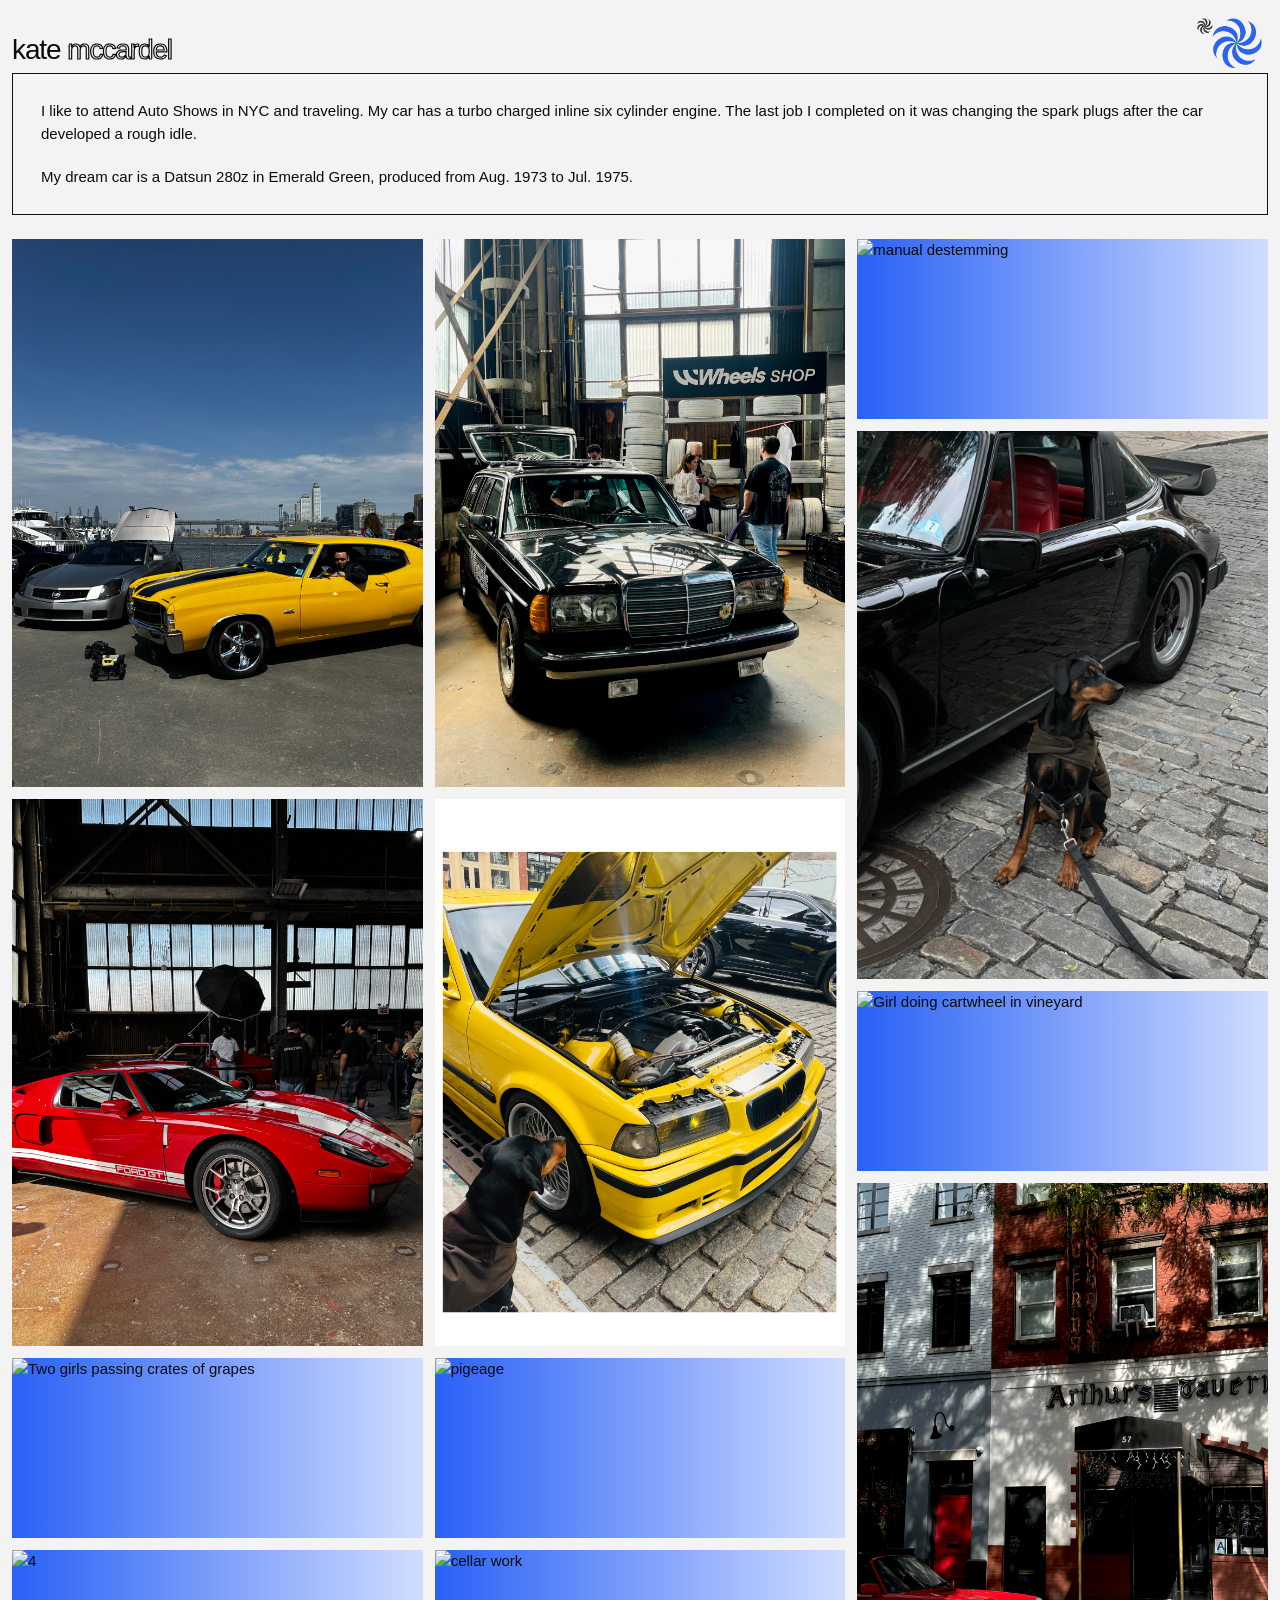
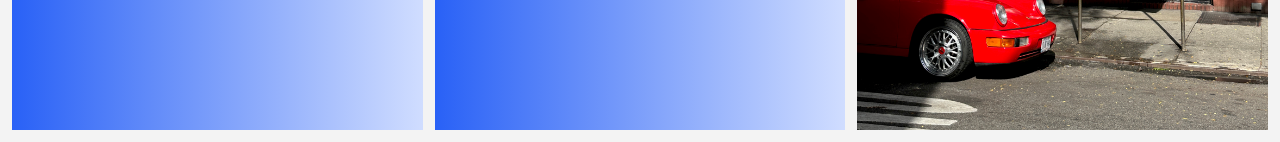
==== car.html @ 5c9841f8 "automobile projects" ====
<!DOCTYPE html>
<html>

<head>
  <meta charset="utf-8">
  <meta name="viewport" content="width=device-width">
  <meta name="description" content="automobiles">
  <title>automobiles - kate</title>
  <link rel="icon" type="image/x-icon" href="borjgal.ico">
  <link rel="stylesheet" href="styleNew.css" />
  <link rel="stylesheet" href="work.css" />
</head>

<body>
  <main class="page">
    <header class="site-header">
      <!-- Text header on the left -->
      <h1 class="header-title"> <a href="index.html">kate <span>mccardel</span></a></h1>
      
      <!-- Icon on the right -->
      <img src="borjgali-icon.png" alt="kate mccardel" class="header-icon">
    </header>

<section class="work-layout">
  <aside class="left-panel box">
    <p> I like to attend Auto Shows in NYC and traveling. My car has a turbo charged inline six cylinder engine. The last job I completed on it was changing the spark plugs after the car developed a rough idle.</p>
    <p> My dream car is a Datsun 280z in Emerald Green, produced from Aug. 1973 to Jul. 1975.</p>
  </aside>

  <div class="photo-gallery">
    <div class="gallery-columns">
      <div class="tile"><img src="car-image/car1.jpg" alt="Glass of juice" loading="lazy"></div>
      <div class="tile"><img src="car-image/car2.jpg" alt="Grapes" loading="lazy"></div>
      <div class="tile"><img src="car-image/car3.jpg" alt="Two girls passing crates of grapes" loading="lazy"></div>
      <div class="tile"><img src="car-image/car4.jpg" alt="4" loading="lazy"></div>
      <div class="tile"><img src="car-image/car5.jpg" alt="5" loading="lazy"></div>
      <div class="tile"><img src="car-image/car13.jpg" alt="6" loading="lazy"></div>
      <div class="tile"><img src="car-image/car7.jpg" alt="pigeage" loading="lazy"></div>
      <div class="tile"><img src="car-image/car8.jpg" alt="cellar work" loading="lazy"></div>   
      <div class="tile"><img src="car-image/car9.jpg" alt="manual destemming" loading="lazy"></div>
      <div class="tile"><img src="car-image/car10.jpg" alt="bunches of grapes" loading="lazy"></div>
      <div class="tile"><img src="car-image/car11.jpg" alt="Girl doing cartwheel in vineyard" loading="lazy"></div>
      <div class="tile"><img src="car-image/car12.jpg" alt="girl removing muddy boots" loading="lazy"></div>


    </div>
  </div>
</section>
  </main>
</body>

</html>
---- styleNew.css ----
* {
  box-sizing: border-box;
}

html,
body {
  margin: 0;
  height: 100dvh;
}

html {
  scroll-behavior: smooth;
}

body {
  background: #f3f3f3;
  color: #0b0b0b;
  font-family: Arial, Helvetica, sans-serif;
  font-size: 15px;
  line-height: 1.4;
}

.page {
  width: calc(100% - 24px);
  margin: 12px;
  height: calc(100dvh - 24px);
  display: flex;
  flex-direction: column;
}

.site-header {
  margin-bottom: 1px;
  flex-shrink: 0;
  display: flex;
  justify-content: space-between;
  align-items: center;
  width: 100%;
}

.header-title {
  margin: 0;
  padding-top: 16px;
  line-height: 1;
  
}

.header-title a {
  color: inherit;
  text-decoration: none;
}

.header-icon {
  height: 60px;
  width: auto;
}

.site-header h1 {
  margin: 0;
  font-size: 28px;
  line-height: 1;
  font-weight: 400;
  letter-spacing: -1.1px;
}

.site-header h1 span {
  color: transparent;
  -webkit-text-stroke: 1.2px #0b0b0b;
  text-stroke: 1.2px #0b0b0b;
}

.layout {
  display: grid;
  grid-template-columns: 3fr 2fr;
  gap: 20px;
  flex: 1;
  min-height: 0;
  align-items: stretch;
}

.box {
  border: 1px solid #111;
  background: transparent;
}

.left-panel {
  padding: 26px 28px;
  display: flex;
  flex-direction: column;
  gap: 20px;
  min-height: 0;
  min-width: 0;
}

.right-column {
  display: grid;
  grid-template-rows: 1fr auto;
  gap: 20px;
  min-height: 0;
  min-width: 0;
}

.right-panel {
  padding: 26px 28px;
  display: flex;
  flex-direction: column;
  justify-content: space-between;
  gap: 22px;
  min-height: 0;
  overflow-y: auto;
}

.bottom-box {
  height: 44px;
  position: relative;
  overflow: hidden;
  background: linear-gradient(90deg, #1a3570, #2d6bc4, #048feb, #2d6bc4, #1a3570);
}

.bottom-box::after {
  content: '';
  position: absolute;
  inset: 0;
  background: linear-gradient(
    90deg,
    transparent 0%,
    rgba(160, 230, 215, 0.2) 35%,
    rgba(220, 248, 242, 0.65) 50%,
    rgba(160, 230, 215, 0.2) 65%,
    transparent 100%
  );
  animation: bar-sweep 7s ease-in-out infinite alternate;
}

@keyframes bar-sweep {
  0%   { transform: translateX(-50%); }
  100% { transform: translateX(50%); }
}

.left-top {
  display: flex;
  flex-direction: column;
  gap: 18px;
  flex: 1;
  min-height: 0;
}

/* below the about block: work list on the left, photo of the day on the right */
.left-columns {
  display: grid;
  grid-template-columns: minmax(0, 1fr) minmax(0, 1fr);
  gap: 20px;
  align-items: start;
}

.left-main {
  display: flex;
  flex-direction: column;
  gap: 18px;
  min-width: 0;
}

.photo {
  margin: 0;
  min-width: 0;
}

.photo img {
  display: block;
  width: 100%;
  aspect-ratio: 4 / 3;
  object-fit: cover;
  border: 1px solid #111;
  background: #e8e8e8;
}

.photo figcaption {
  margin-top: 8px;
  font-size: 13px;
  color: #555;
  text-align: center;
}

.shortcuts-footer {
  flex-shrink: 0;
  font-size: 13px;
  line-height: 1;
  color: #555;
}

.block {
  flex-shrink: 0;
}

.block h2 {
  margin: 0 0 10px;
  font-size: 18px;
  line-height: 1.1;
  font-weight: 700;
  letter-spacing: -0.4px;
}

.block p {
  margin: 0;
  line-height: 1.5;
}

ul {
  margin: 0;
  padding-left: 18px;
}

li {
  margin: 0 0 4px;
}

li:last-child {
  margin-bottom: 0;
}

a {
  color: #2961f6;
  text-decoration: underline;
  text-decoration-thickness: 1px;
}

a:visited {
  color: #040998;
}

a:hover {
  color: #003cff;
}

h2 a {
  color: inherit;
  text-decoration: none;
}

/* Borjgali row & shimmer styles */
.borjgali-row {
  display: flex;
  flex-direction: row;
  align-items: center;
  gap: 12px;                      /* Fixed 12px gap between emblems */
  width: 100%;                    /* Spans the full width of the parent panel */
  margin-bottom: 1rem;
}

.shimmer-container {
  position: relative;
  /* Allow emblems to grow up to 60px on desktop, but shrink fluidly on mobile */
  width: 100%;
  max-width: var(--icon-size, 60px); 
  aspect-ratio: 1 / 1;            /* Maintains perfect square proportions while shrinking */
  height: auto;
  flex: 1 1 0;                    /* Forces all 5 emblems to share space and shrink equally */
  min-width: 0;                   /* Allows flex items to shrink below their content size on small screens */
}

.shimmer-image {
  width: 100%;
  height: 100%;
  display: block;
}

.shimmer-overlay {
  position: absolute;
  top: 0;
  left: 0;
  width: 100%;
  height: 100%;
  pointer-events: none;
  
  -webkit-mask-image: url('borjgal.png');
  mask-image: url('borjgal.png');
  -webkit-mask-size: contain;
  mask-size: contain;
  -webkit-mask-repeat: no-repeat;
  mask-repeat: no-repeat;

  /* Dynamically uses inline variables (with default fallbacks) */
  background: linear-gradient(
    var(--shimmer-angle, 110deg),
    transparent 30%,
    var(--shimmer-color, rgba(255, 255, 255, 0.7)) 50%,
    transparent 70%
  );
  background-size: 200% 100%;
  animation: shimmer var(--shimmer-speed, 2.5s) infinite;
}

@keyframes shimmer {
  0% {
    background-position: 200% 0;
  }
  100% {
    background-position: -200% 0;
  }
}


/* mobile */
@media (max-width: 1160px) {
  html,
  body {
    height: auto;
  }

  .page {
    height: auto;
  }

  .layout {
    grid-template-columns: 1fr;
    flex: none;
    gap: 14px;
  }

  .left-panel {
    justify-content: flex-start;
    gap: 28px;
  }

  .left-columns {
    grid-template-columns: 1fr;
  }

  .right-column {
    grid-template-rows: auto auto;
  }

  .right-panel {
    justify-content: flex-start;
    gap: 28px;
  }

}
---- work.css ----
/* work page — loaded after styleNew.css, adds only work-specific rules */

/* Page Layout */
.work-layout {
  display: flex;
  flex-direction: column;
  gap: 24px;
  width: 100%;
}

.left-panel {
  width: 100%;
}

.left-panel p {
  margin: 0;
  line-height: 1.52;
}

/* Photo Gallery */
.photo-gallery {
  width: 100%;
  min-height: 0;
  overflow-y: auto;
  overflow-x: hidden;
}

.gallery-columns {
  column-count: 3;
  column-gap: 12px;
}

/* Image styling */
.gallery-columns img {
  width: 100%;
  height: auto;
  display: block;
  position: relative;
  z-index: 1; /* Sits on top of the tile shimmer background */
}

/* Skeleton Loading Placeholder on Tile */
.tile {
  position: relative;
  margin-bottom: 12px;
  break-inside: avoid;
  overflow: hidden;
  
  /* Placeholder height before image renders */
  min-height: 180px; 
  background-color: #2961f6;
  
  /* Shimmer gradient overlay */
  background-image: linear-gradient(
    90deg,
    #2961f6 0%,
    #d0ddff 50%,
    #2961f6 100%
  );
  background-size: 200% 100%;
  animation: tile-shimmer 1.6s infinite ease-in-out;
}

/* Shimmer Keyframe Animation */
@keyframes tile-shimmer {
  0% {
    background-position: 200% 0;
  }
  100% {
    background-position: -200% 0;
  }
}

@media (max-width: 600px) {
  .gallery-columns {
    column-count: 1;
  }
}
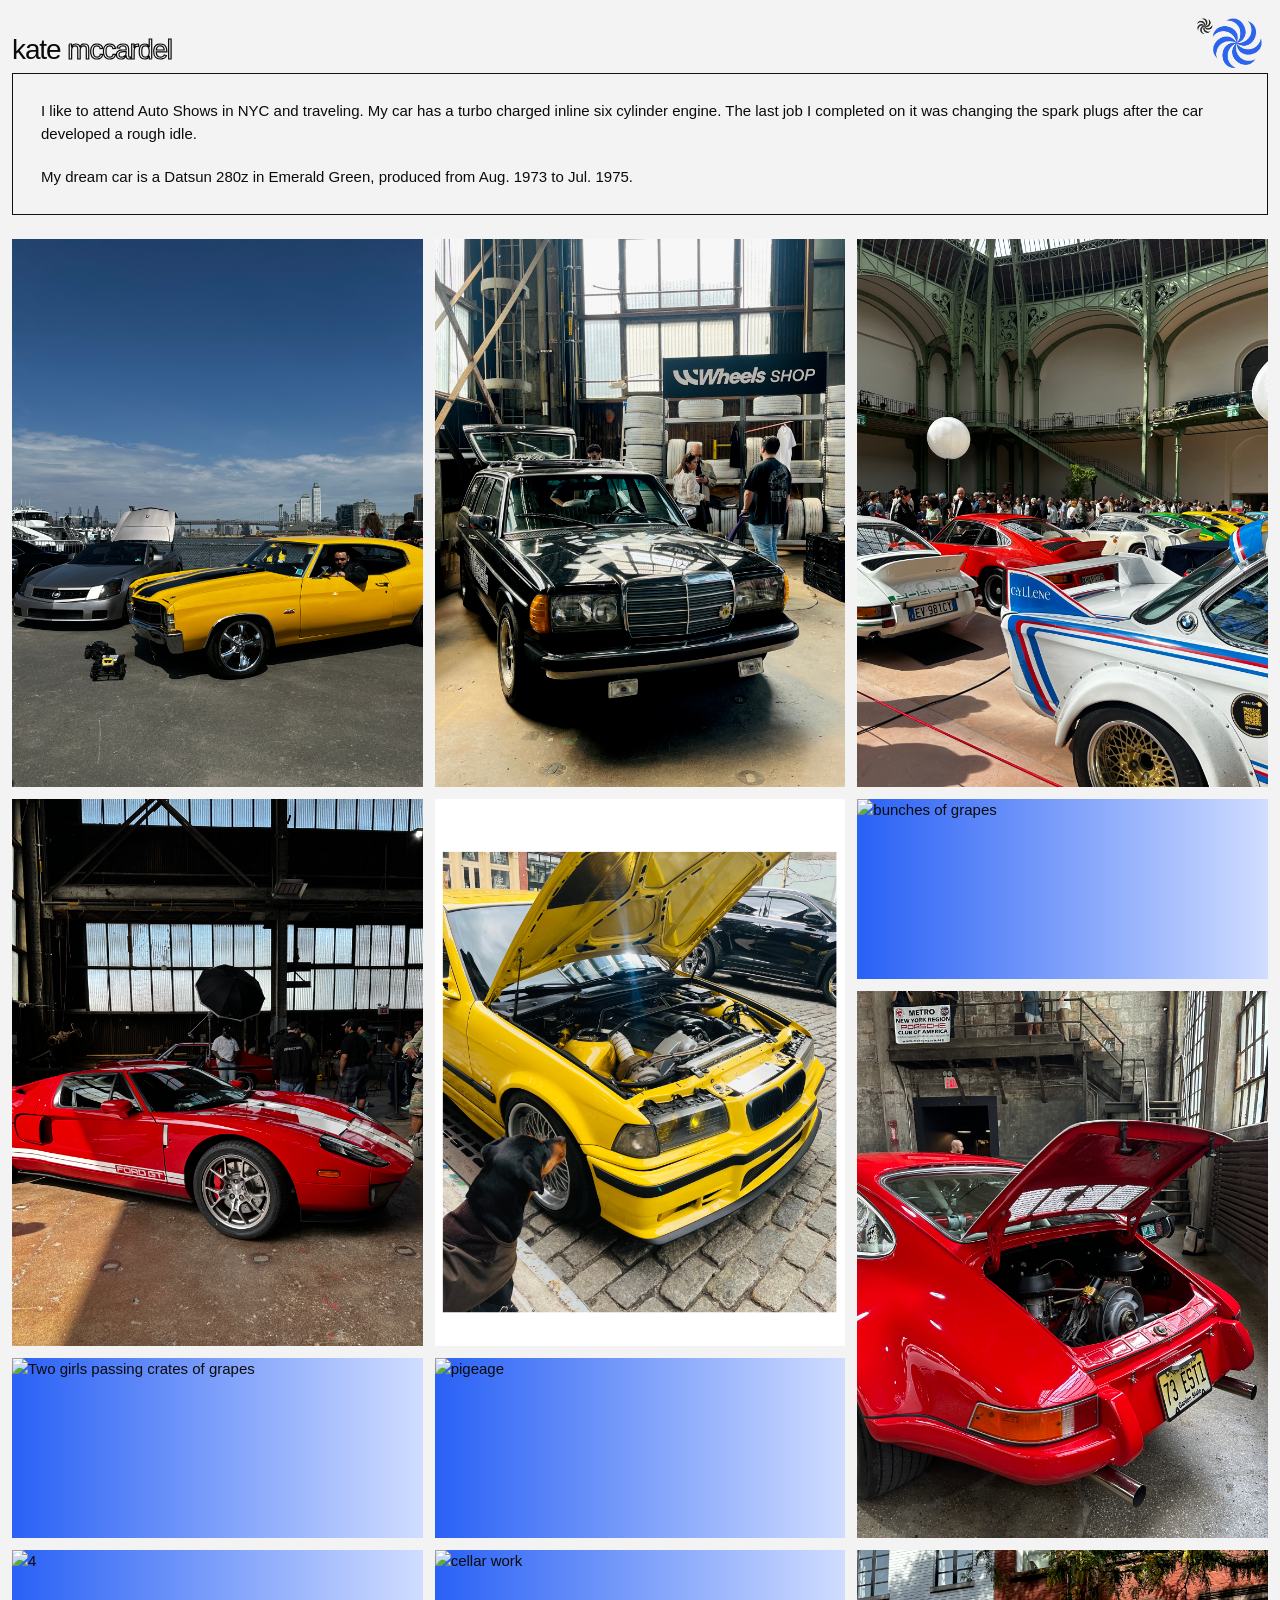
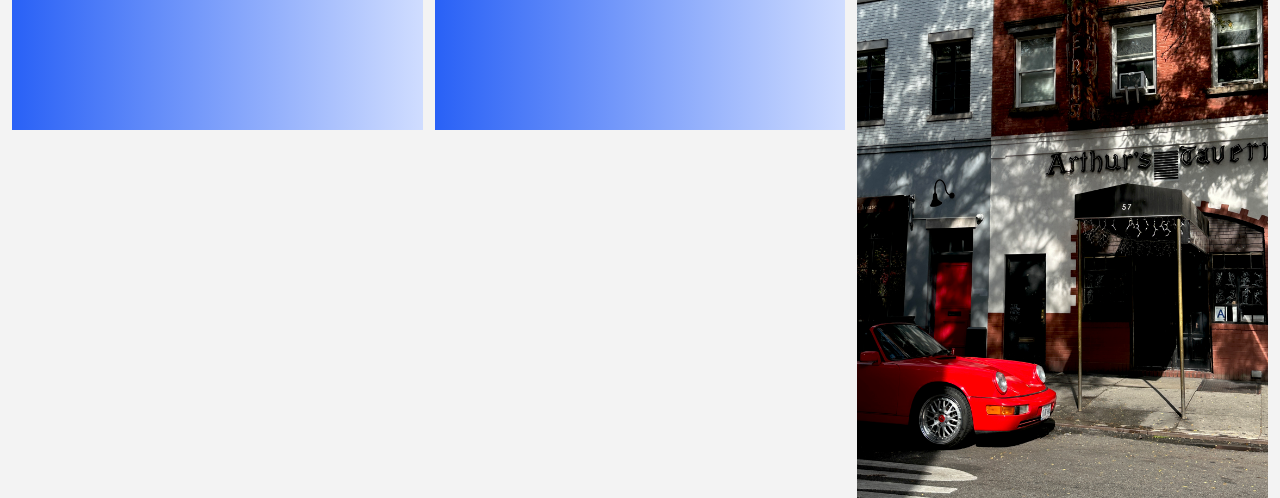
==== commit 65bbfcc5: "case" ====
--- a/car.html
+++ b/car.html
@@ -36,11 +36,11 @@
       <div class="tile"><img src="car-image/car4.jpg" alt="4" loading="lazy"></div>
       <div class="tile"><img src="car-image/car5.jpg" alt="5" loading="lazy"></div>
       <div class="tile"><img src="car-image/car13.jpg" alt="6" loading="lazy"></div>
-      <div class="tile"><img src="car-image/car7.jpg" alt="pigeage" loading="lazy"></div>
+      <div class="tile"><img src="car-image/car7.JPG" alt="pigeage" loading="lazy"></div>
       <div class="tile"><img src="car-image/car8.jpg" alt="cellar work" loading="lazy"></div>   
-      <div class="tile"><img src="car-image/car9.jpg" alt="manual destemming" loading="lazy"></div>
-      <div class="tile"><img src="car-image/car10.jpg" alt="bunches of grapes" loading="lazy"></div>
-      <div class="tile"><img src="car-image/car11.jpg" alt="Girl doing cartwheel in vineyard" loading="lazy"></div>
+      <div class="tile"><img src="car-image/car9.JPG" alt="manual destemming" loading="lazy"></div>
+      <div class="tile"><img src="car-image/car10.JPG" alt="bunches of grapes" loading="lazy"></div>
+      <div class="tile"><img src="car-image/car11.JPG" alt="Girl doing cartwheel in vineyard" loading="lazy"></div>
       <div class="tile"><img src="car-image/car12.jpg" alt="girl removing muddy boots" loading="lazy"></div>
 
 
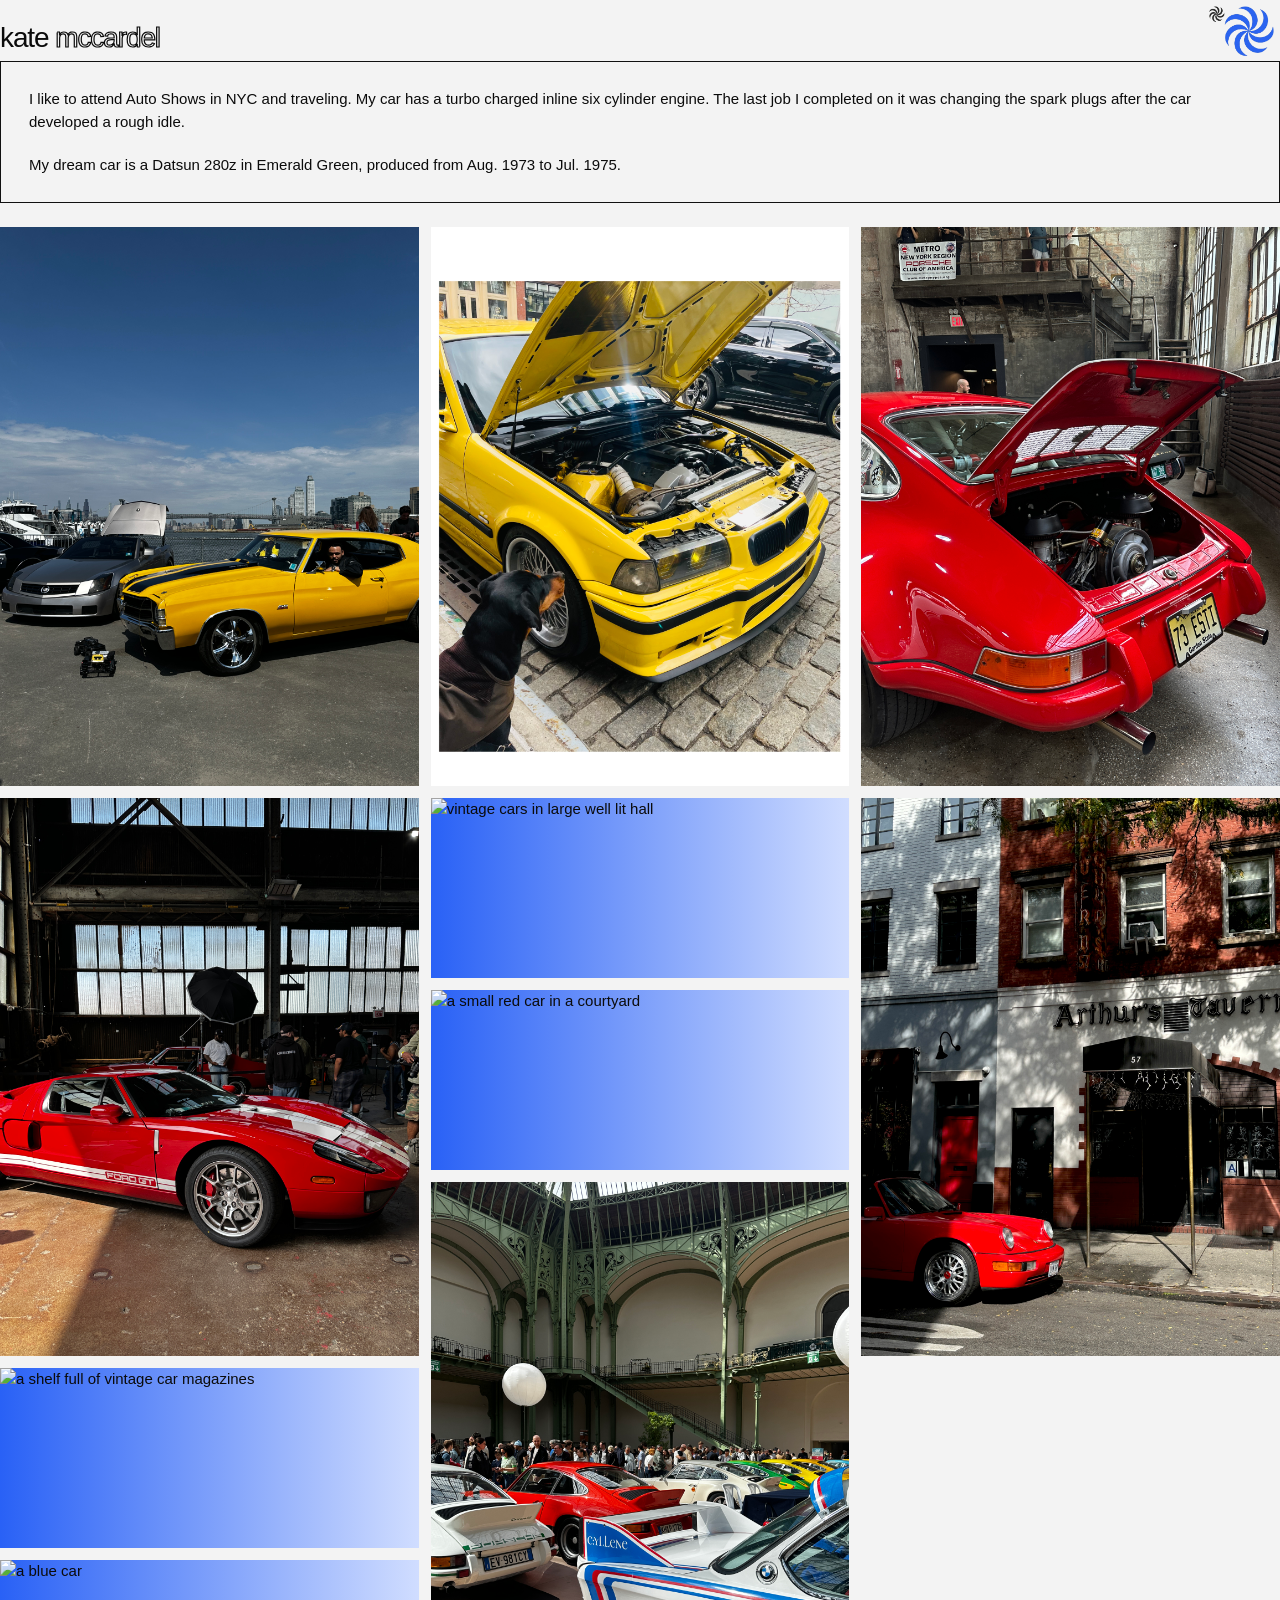
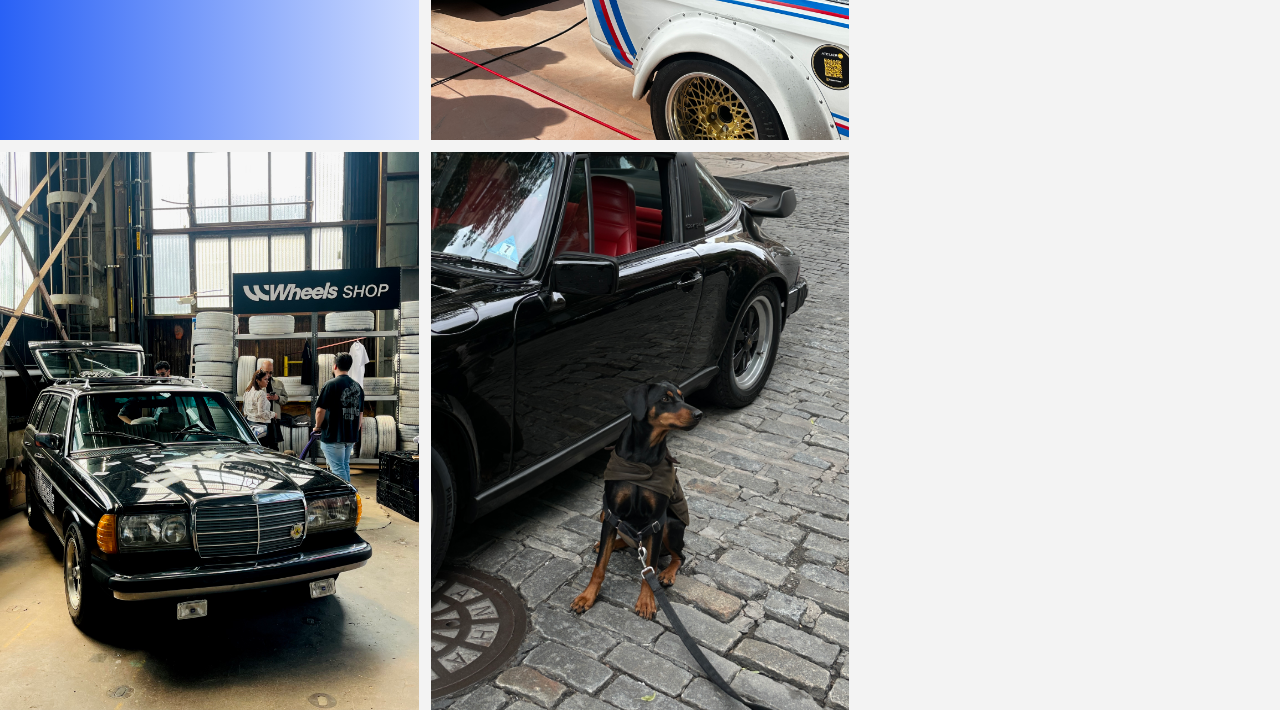
==== commit eba1960c: "auto correcting VS error" ====
--- a/car.html
+++ b/car.html
@@ -30,18 +30,18 @@
 
   <div class="photo-gallery">
     <div class="gallery-columns">
-      <div class="tile"><img src="car-image/car1.jpg" alt="Glass of juice" loading="lazy"></div>
-      <div class="tile"><img src="car-image/car2.jpg" alt="Grapes" loading="lazy"></div>
-      <div class="tile"><img src="car-image/car3.jpg" alt="Two girls passing crates of grapes" loading="lazy"></div>
-      <div class="tile"><img src="car-image/car4.jpg" alt="4" loading="lazy"></div>
-      <div class="tile"><img src="car-image/car5.jpg" alt="5" loading="lazy"></div>
-      <div class="tile"><img src="car-image/car13.jpg" alt="6" loading="lazy"></div>
-      <div class="tile"><img src="car-image/car7.JPG" alt="pigeage" loading="lazy"></div>
-      <div class="tile"><img src="car-image/car8.jpg" alt="cellar work" loading="lazy"></div>   
-      <div class="tile"><img src="car-image/car9.JPG" alt="manual destemming" loading="lazy"></div>
-      <div class="tile"><img src="car-image/car10.JPG" alt="bunches of grapes" loading="lazy"></div>
-      <div class="tile"><img src="car-image/car11.JPG" alt="Girl doing cartwheel in vineyard" loading="lazy"></div>
-      <div class="tile"><img src="car-image/car12.jpg" alt="girl removing muddy boots" loading="lazy"></div>
+      <div class="tile"><img src="car-image/car1.jpg" alt="two cars in front of the hudson river" loading="lazy"></div>
+      <div class="tile"><img src="car-image/car2.jpg" alt="bright red ford gt with stripes" loading="lazy"></div>
+      <div class="tile"><img src="car-image/car3.jpg" alt="a shelf full of vintage car magazines" loading="lazy"></div>
+      <div class="tile"><img src="car-image/car4.jpg" alt="a blue car" loading="lazy"></div>
+      <div class="tile"><img src="car-image/car5.jpg" alt="a black mercedes-benz wagon" loading="lazy"></div>
+      <div class="tile"><img src="car-image/car13.jpg" alt="a bright yellow bmw with the engine exposed" loading="lazy"></div>
+      <div class="tile"><img src="car-image/car7.JPG" alt="vintage cars in large well lit hall" loading="lazy"></div>
+      <div class="tile"><img src="car-image/car8.jpg" alt="a small red car in a courtyard" loading="lazy"></div>   
+      <div class="tile"><img src="car-image/car9.JPG" alt="a line of vintage porsche" loading="lazy"></div>
+      <div class="tile"><img src="car-image/car10.jpg" alt="dog beside a black car on cobblestone" loading="lazy"></div>
+      <div class="tile"><img src="car-image/car11.JPG" alt="the rear engine of a vintage porsche in red" loading="lazy"></div>
+      <div class="tile"><img src="car-image/car12.jpg" alt="a red vintage porsche pokes through the sunlight in manhattan" loading="lazy"></div>
 
 
     </div>
--- a/styleNew.css
+++ b/styleNew.css
@@ -21,11 +21,8 @@
 }
 
 .page {
-  width: calc(100% - 24px);
-  margin: 12px;
-  height: calc(100dvh - 24px);
-  display: flex;
-  flex-direction: column;
+  height: auto;
+  min-height: 100vh;
 }
 
 .site-header {
@@ -68,13 +65,11 @@
   text-stroke: 1.2px #0b0b0b;
 }
 
+
 .layout {
-  display: grid;
-  grid-template-columns: 3fr 2fr;
+  display: flex;
+  flex-direction: column;
   gap: 20px;
-  flex: 1;
-  min-height: 0;
-  align-items: stretch;
 }
 
 .box {
@@ -322,8 +317,8 @@
   }
 
   .left-columns {
-    grid-template-columns: 1fr;
-  }
+  grid-template-columns: 1fr;
+}
 
   .right-column {
     grid-template-rows: auto auto;
--- a/work.css
+++ b/work.css
@@ -6,6 +6,15 @@
   flex-direction: column;
   gap: 24px;
   width: 100%;
+}
+
+.layout {
+  display: grid;
+  grid-template-columns: 3fr 2fr;
+  gap: 20px;
+  flex: 1;
+  min-height: 0;
+  align-items: stretch;
 }
 
 .left-panel {
